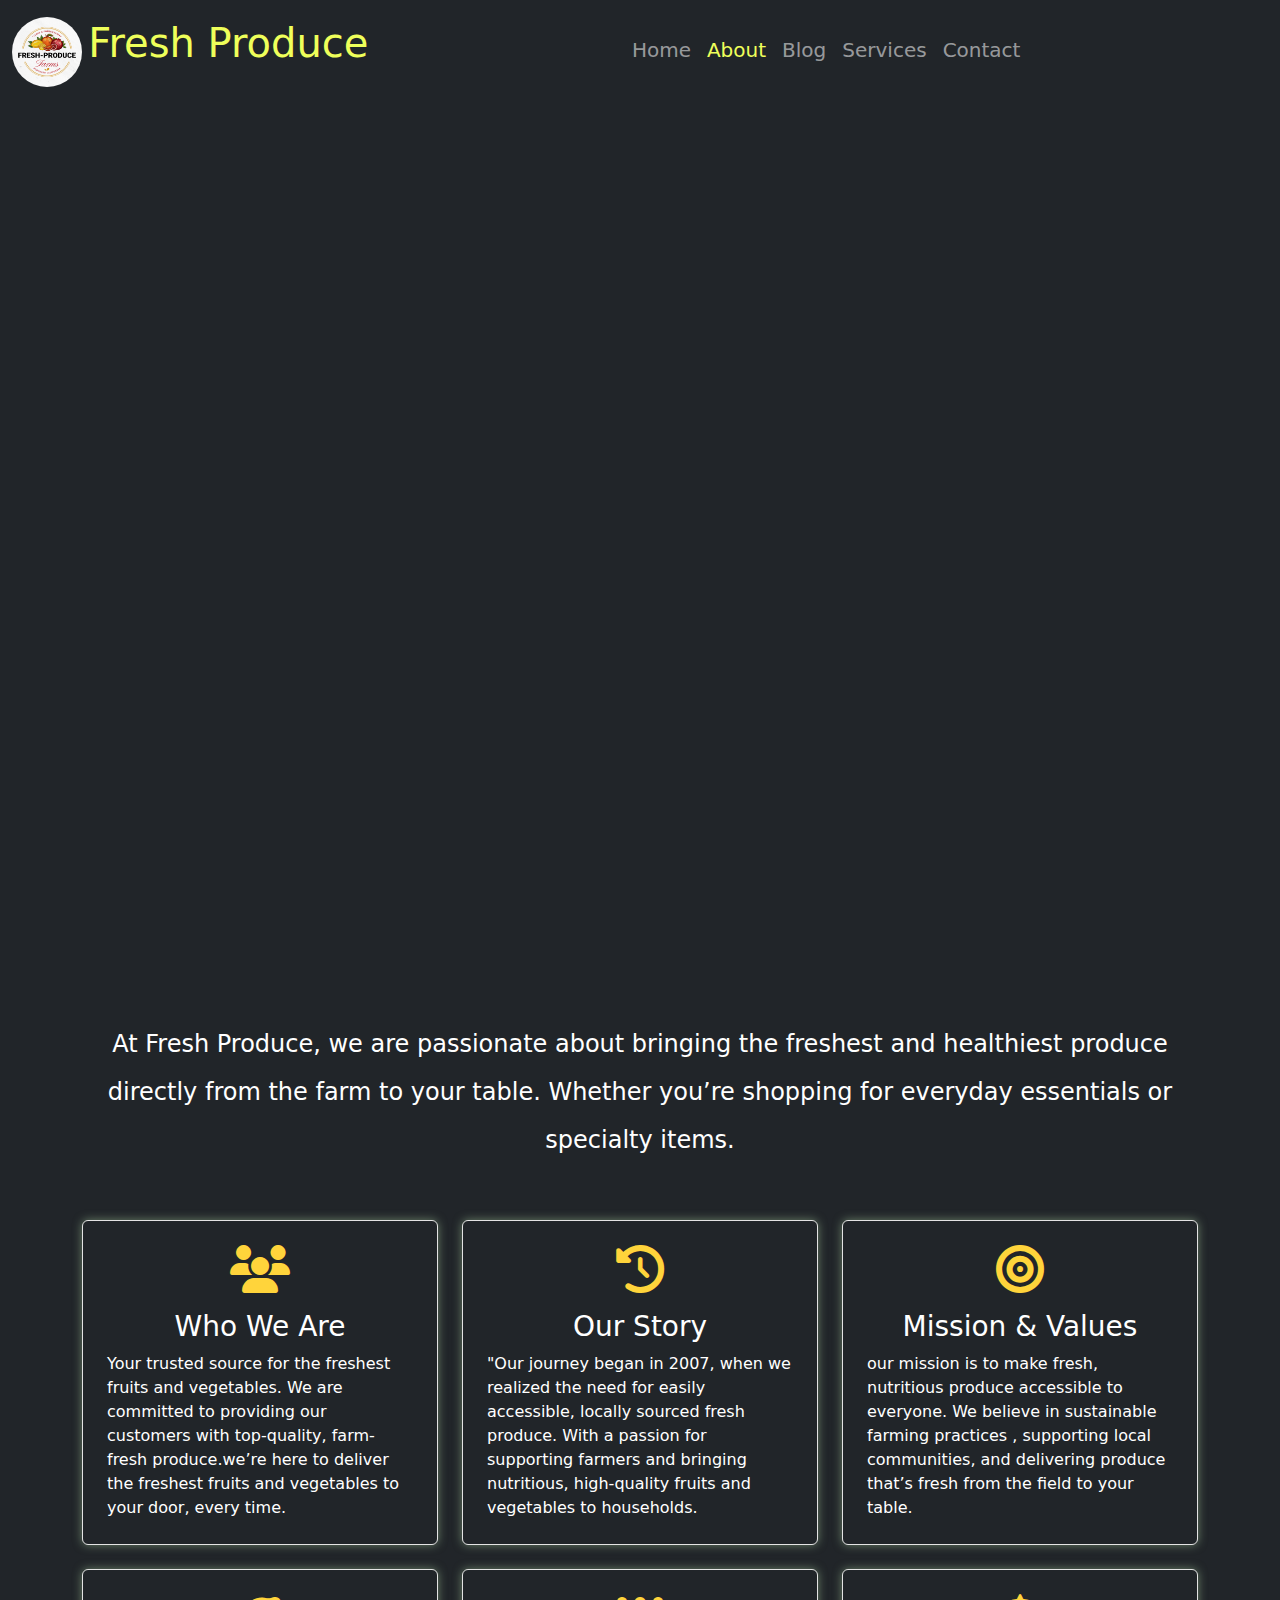
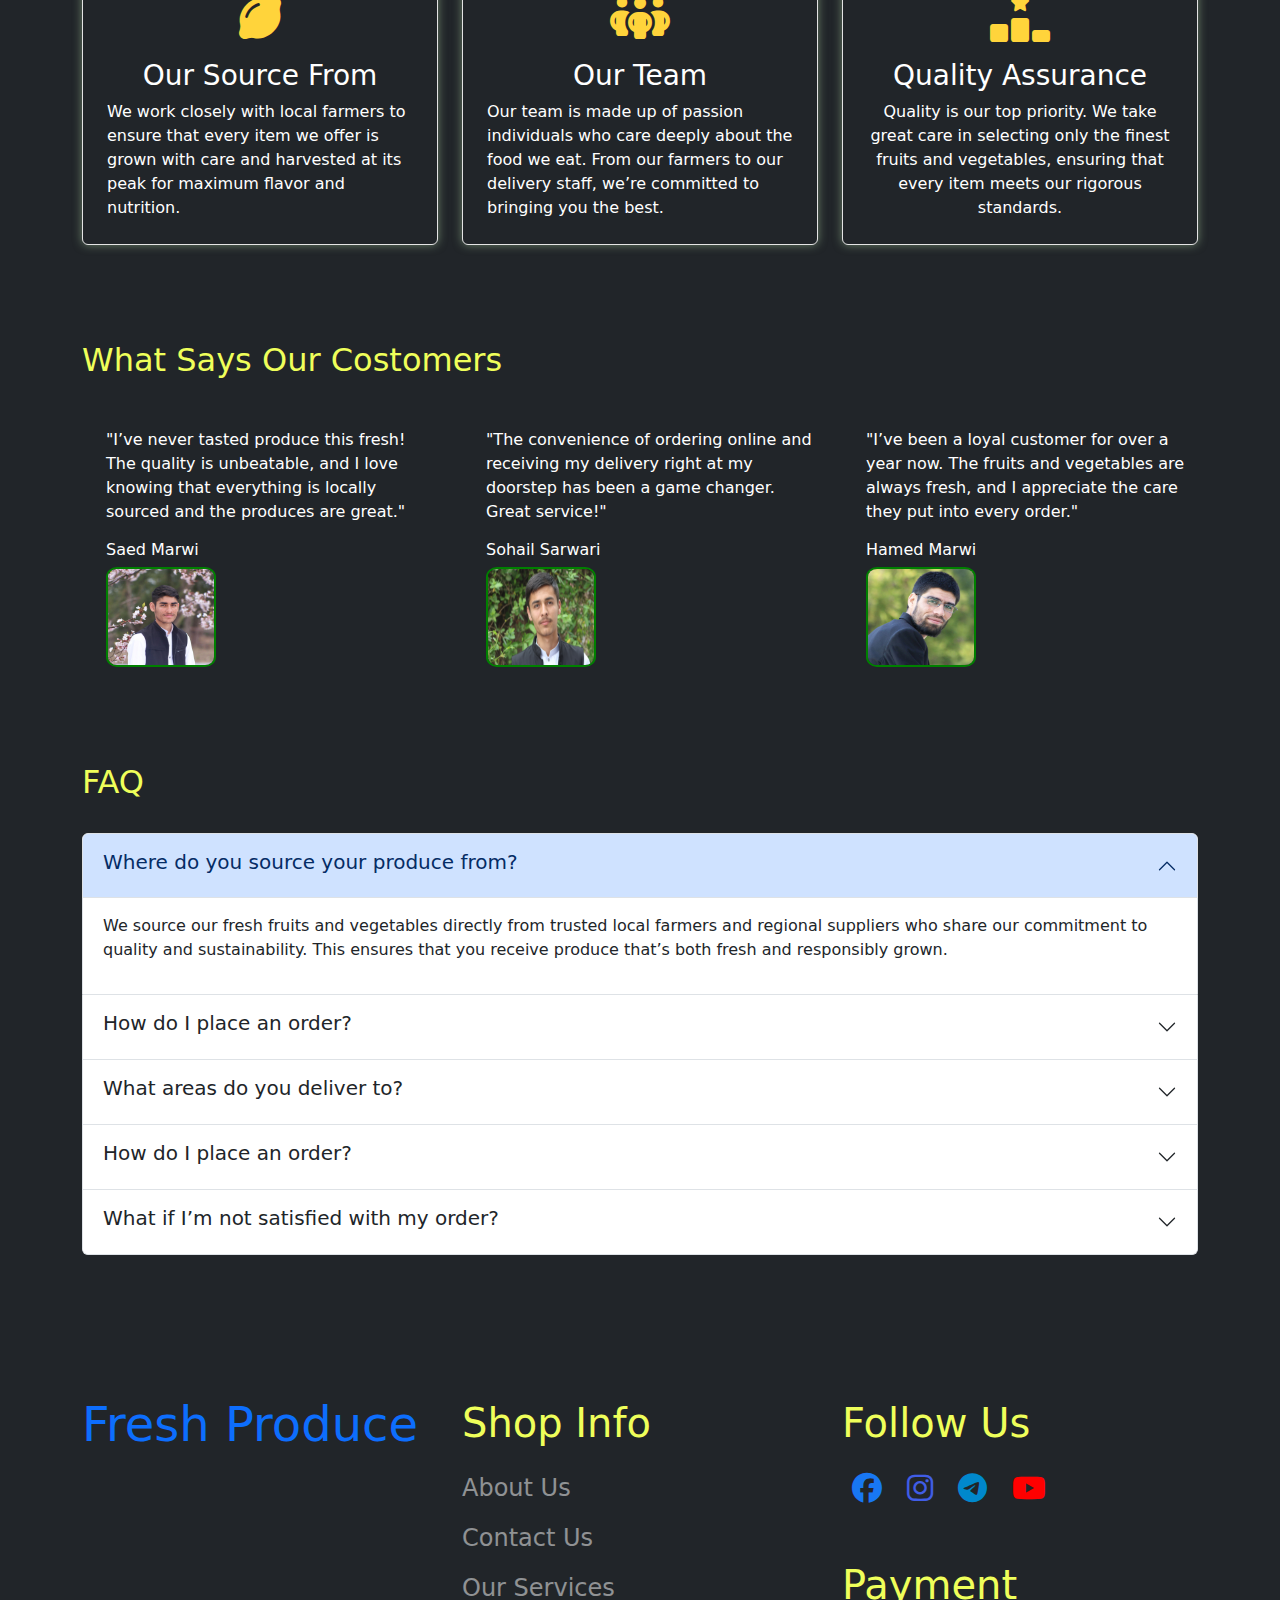
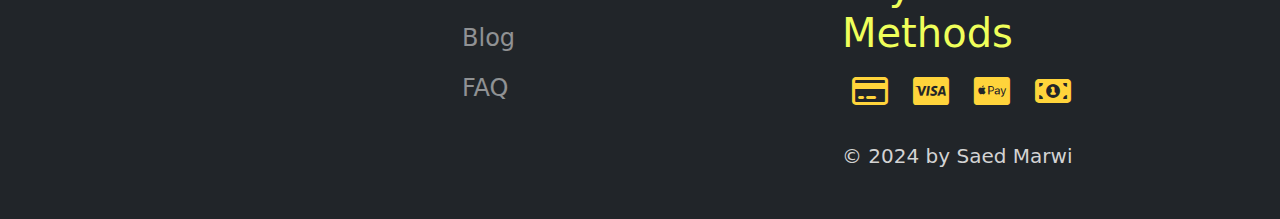
==== about us.html @ 7352d6dd "Added Files" ====
<!DOCTYPE html>
<html lang="en">
<head>
    <meta charset="UTF-8">
    <meta name="viewport" content="width=device-width, initial-scale=1.0">
    <title>About us </title>
    <link rel="icon" type="image/x-icon" href= "./Pictures/fresh (1).png">
    <link rel="stylesheet" href="./CSS/index.css">
    <!--font awesome link-->
    <link rel="stylesheet" href="https://cdnjs.cloudflare.com/ajax/libs/font-awesome/6.5.1/css/all.min.css" />

    <!-- Bootstrap CSS link  -->
    <link href="https://cdn.jsdelivr.net/npm/bootstrap@5.3.3/dist/css/bootstrap.min.css" 
      rel="stylesheet" integrity="sha384-QWTKZyjpPEjISv5WaRU9OFeRpok6YctnYmDr5pNlyT2bRjXh0JMhjY6hW+ALEwIH"  crossorigin="anonymous"  />
       <!-- Bootstrap JS link -->
    <script src="https://cdn.jsdelivr.net/npm/bootstrap@5.3.3/dist/js/bootstrap.bundle.min.js"
      integrity="sha384-YvpcrYf0tY3lHB60NNkmXc5s9fDVZLESaAA55NDzOxhy9GkcIdslK1eN7N6jIeHz" crossorigin="anonymous" > </script>
</head>
<body>
    <nav class="navbar navbar-expand-lg navbar-dark bg-dark fixed-top">
        <div class="container-fluid">
          <a class="navbar-brand  " href="file:///D:/Prpgraming%20and%20Coding/Web/Projects/Fresh%20Produce/index.html#">
            <img src="./Pictures/Logo.jpg" alt="Logo" width="70px"   class="d-inline-block  rounded-pill">
            <span class="navbar-text favoritecolor fs-1 ">Fresh Produce</span>
          </a>
          <button   class="navbar-toggler   "  type="button" data-bs-toggle="collapse" data-bs-target="#navbarNav" aria-controls="navbarNav" aria-expanded="false" aria-label="Toggle navigation" >
        <span class="navbar-toggler-icon  "></span>
      </button>
      <div class="collapse navbar-collapse  " id="navbarNav">
        <ul class="navbar-nav   ">
          <li class="nav-item navhover  fs-5  ">
            <a class="nav-link  "  href="file:///D:/Prpgraming%20and%20Coding/Web/Projects/Fresh%20Produce/index.html#">Home</a>
          </li>
          <li class="nav-item navhover active fs-5">
            <a class="nav-link"  aria-current="page" href="D:\Prpgraming and Coding\Web\Projects\Fresh Produce\about us.html">About</a>
          </li>
          <li class="nav-item navhover fs-5">
            <a class="nav-link  "  href="D:\Prpgraming and Coding\Web\Projects\Fresh Produce\blog.html">Blog</a>
          </li>
          <li class="nav-item navhover fs-5">
            <a class="nav-link" href="file:///D:/Prpgraming%20and%20Coding/Web/Projects/Fresh%20Produce/services.html">Services</a>
          </li>
          <li class="nav-item navhover fs-5">
            <a class="nav-link" href="file:///D:/Prpgraming%20and%20Coding/Web/Projects/Fresh%20Produce/index.html#contactPage">Contact</a>
          </li>
        </ul>
      </div>
    </div>
  </nav>

    <!-- About us section start -->
  <div class="container-fluid aboutpage-image bg-dark py-5 mt-5  ">
    </div>

    <div class="container-fluid  bg-dark py-5  ">
        <div class="container bg-dark">
            <div class="row  ">
                <div class=" col-md-12 mt-4 w-100 text-center " >
                  <p  class="  text-white fs-4 lh-lg" >At Fresh Produce, we are passionate about 
                      bringing the freshest and healthiest produce directly from the farm to your table. Whether you’re shopping for everyday essentials or specialty items.
                  </p> 
                  </div>
                </div>
        
        <div class="row g-4 mt-3">
            <div class="col-md-4" >
              <div style="border: 1px solid #E4E4E4; box-shadow: 0 0 10px  rgba(180, 220, 167 , 0.5);" class=" text-center rounded bg-dark  p-4">
                  <i class="fa-solid fa-users fa-3x" style="color: #FFD43B; "></i>
                <div class=" text-center text-white ">
                    <h5 class=" fs-3 mt-3" >Who We Are</h5>
                    <p class="mb-0 text-start ">Your trusted source for the freshest fruits and vegetables. We are committed to providing
                        our customers with top-quality, farm-fresh produce.we’re here to deliver the freshest fruits and vegetables to your door, every time.</p>
                </div>
            </div>
        </div>
    
        <div class="col-md-4" >
          <div style="border: 1px solid #E4E4E4; box-shadow: 0 0 10px  rgba(180, 220, 167 , 0.5);" class=" text-center rounded bg-dark  p-4">
                <i class="fa-solid fa-clock-rotate-left fa-3x" style="color: #FFD43B; "></i>
            <div class=" text-center text-white ">
                <h5 class=" fs-3 mt-3" >Our Story</h5>
                <p class="mb-0 text-start ">"Our journey began in 2007, when we realized the need for easily accessible, locally sourced fresh produce.
                     With a passion for supporting farmers and bringing nutritious, high-quality fruits and vegetables to households.
                </p>
            </div>
        </div>
    </div>

          <div class="col-md-4" >
            <div style="border: 1px solid #E4E4E4; box-shadow: 0 0 10px  rgba(180, 220, 167 , 0.5);" class=" text-center rounded bg-dark  p-4">
               <i class="fa-solid fa-bullseye fa-3x" style="color: #FFD43B; "></i>
            <div class=" text-center text-white ">
              <h5 class=" fs-3 mt-3" >Mission & Values</h5>
                <p class="mb-0 text-start">our mission is to make fresh, nutritious produce accessible to everyone. We believe in sustainable farming practices
                , supporting local communities, and delivering produce that’s fresh from the field to your table.</p>
            </div>
          </div>
        </div>

          <div class="col-md-4" >
             <div style="border: 1px solid #E4E4E4; box-shadow: 0 0 10px  rgba(180, 220, 167 , 0.5);" class=" text-center rounded bg-dark  p-4">
              <i class="fa-solid fa-lemon fa-3x" style="color: #FFD43B; "></i>
           <div class=" text-center text-white ">
              <h5 class=" fs-3 mt-3" >Our Source From</h5>
              <p class="mb-0 text-start">We work closely with local farmers to ensure that every item we offer is grown with care and harvested at its peak for maximum flavor and nutrition.</p>
          </div>
         </div>
     </div>

        <div class="col-md-4" >
         <div style="border: 1px solid #E4E4E4; box-shadow: 0 0 10px  rgba(180, 220, 167 , 0.5);" class=" text-center rounded bg-dark  p-4">
          <i class="fa-solid fa-people-group fa-3x" style="color: #FFD43B; "></i>
          <div class=" text-center text-white ">
          <h5 class=" fs-3 mt-3" >Our Team</h5>
          <p class="mb-0 text-start">Our team is made up of passion individuals who care deeply about the food we eat. From our farmers to our delivery staff, we’re committed to bringing you the best.</p>
       </div>
      </div>
    </div>
            <div class="col-md-4 "  >
              <div style="border: 1px solid #E4E4E4; box-shadow: 0 0 10px  rgba(180, 220, 167 , 0.5);" class=" text-center rounded bg-dark  p-4">
                <i class="fa-solid fa-ranking-star fa-3x" style="color: #FFD43B; "></i>
              <div class=" text-center text-white ">
                <h5 class=" fs-3 mt-3" >Quality Assurance</h5>
                <p class="mb-0 ">Quality is our top priority. We take great care in selecting only the finest fruits and vegetables, ensuring that every item meets our rigorous standards.</p>
          </div>
         </div>
      </div>

    </div>
  </div>
</div>

    <!-- Customer section start -->
    <div class="container-fluid bg-dark  py-5 "  >
        <div class="container bg-dark">
            <div class="row  ">
                <div class="col-12">
                    <h2 class="favoritecolor" >What Says Our Costomers</h2>
                </div>
                <div class="col-md-4 mt-4  costomer-detail">
                    <p class="text-white mt-3 ms-4">"I’ve never tasted produce this fresh! The quality is unbeatable,
                      and I love knowing that everything is locally sourced and the produces are great."</p>
                    <h6 class="text-white ms-4" >Saed Marwi</h6>
                    <img src="./Pictures/saed.jpg" class="ms-4 "
                      style="height: 100px; width: 110px; border-radius: 10%; border: 2px solid green;" alt="">
                </div>
                <div class="col-md-4 mt-4  costomer-detail">
                  <p class="text-white mt-3 ms-4">"The convenience of ordering online and receiving my delivery right
                   at my doorstep has been a game changer. Great service!"</p>
                  <h6 class="text-white ms-4" >Sohail Sarwari</h6>
                  <img src="./Pictures/sohail.JPG" class="ms-4"
                    style="height: 100px; width: 110px; border-radius: 10%; border: 2px solid green;" alt="">
                </div>
                <div class="col-md-4 mt-4  costomer-detail">
                    <p class="text-white mt-3 ms-4">"I’ve been a loyal customer for over a year now. The fruits and vegetables are always fresh, and I appreciate the care they put into every order."</p>
                    <h6 class="text-white ms-4" >Hamed Marwi</h6>
                    <img src="./Pictures/hamed.jpg" class="ms-4"
                     style="height: 100px; width: 110px; border-radius: 10%; border: 2px solid green;" alt="">
                </div>
            </div>
        </div>
    </div>

        <!-- FAQ section start -->
    <div class="container-fluid bg-dark  py-5 "  >
        <div class="container bg-dark">
            <div class="row  ">
                <div class="col-12">
                    <h2 class="favoritecolor" id="FAQ-section" >FAQ</h2>
                </div>
            </div>
            <div class="accordion mt-4 " id="accordionExample">
                <div class="accordion-item ">
                  <h2 class="accordion-header">
                    <button class="accordion-button" type="button" data-bs-toggle="collapse" data-bs-target="#collapseOne" aria-expanded="true" aria-controls="collapseOne">
                        <h5>Where do you source your produce from?</h5>
                    </button>
                  </h2>
                  <div id="collapseOne" class="accordion-collapse collapse show" data-bs-parent="#accordionExample">
                    <div class="accordion-body">
                      <p>We source our fresh fruits and vegetables directly from trusted local farmers and regional suppliers who share our commitment to quality and sustainability. This ensures that you receive produce that’s both fresh and responsibly grown.</p>
                    </div>
                  </div>
                </div>
                <div class="accordion-item">
                  <h2 class="accordion-header">
                    <button class="accordion-button collapsed" type="button" data-bs-toggle="collapse" data-bs-target="#collapseTwo" aria-expanded="false" aria-controls="collapseTwo">
                       <h5>How do I place an order?</h5> 
                    </button>
                  </h2>
                  <div id="collapseTwo" class="accordion-collapse collapse" data-bs-parent="#accordionExample">
                    <div class="accordion-body">
                      <p>Simply browse our online store, select the products you want, and add them to your cart. When you’re ready to check out, follow the prompts to complete your purchase. It’s quick and easy!</p>
                    </div>
                  </div>
                </div>
               
                <div class="accordion-item ">
                  <h2 class="accordion-header ">
                    <button class="accordion-button collapsed  " type="button" data-bs-toggle="collapse" data-bs-target="#collapseThree" aria-expanded="false" aria-controls="collapseThree">
                      <h5>What areas do you deliver to?</h5>
                    </button>
                  </h2>
                  <div id="collapseThree" class="accordion-collapse collapse" data-bs-parent="#accordionExample">
                    <div class="accordion-body ">
                      <p>We currently deliver to Herat City. If you’re unsure whether we deliver to your location, please check our delivery map or contact our customer service team for more details.</p>
                    </div>
                  </div>
                </div>
                <div class="accordion-item">
                    <h2 class="accordion-header">
                      <button class="accordion-button collapsed" type="button" data-bs-toggle="collapse" data-bs-target="#collapseFour" aria-expanded="false" aria-controls="collapseFour">
                         <h5>How do I place an order?</h5> 
                      </button>
                    </h2>
                    <div id="collapseFour" class="accordion-collapse collapse" data-bs-parent="#accordionExample">
                      <div class="accordion-body">
                        <p>Simply browse our online store, select the products you want, and add them to your cart. When you’re ready to check out, follow the prompts to complete your purchase. It’s quick and easy!</p>
                      </div>
                    </div>
                  </div>

                  <div class="accordion-item">
                    <h2 class="accordion-header">
                      <button class="accordion-button collapsed" type="button" data-bs-toggle="collapse" data-bs-target="#collapseFive" aria-expanded="false" aria-controls="collapseFive">
                         <h5>What if I’m not satisfied with my order?</h5> 
                      </button>
                    </h2>
                    <div id="collapseFive" class="accordion-collapse collapse" data-bs-parent="#accordionExample">
                      <div class="accordion-body">
                        <p>Customer satisfaction is our priority. If you receive produce that doesn’t meet your expectations, please contact us within 24 hours, and we’ll arrange a replacement or refund.</p>
                      </div>
                    </div>
                  </div>
              </div>
        </div>
    </div>

        <!-- Footer section start -->
    <div class="container-fluid  bg-dark  pt-5 ">
        <div class="container py-5 ">
        <div class="row g-4 ">
          <div class=" footer-item col-sm-12 col-md-4" >
            <a class=" head display-5 color-imfo" style="text-decoration: none;" href="file:///D:/Prpgraming%20and%20Coding/Web/Projects/Fresh%20Produce/index.html">
              Fresh Produce</a>
          </div>
          <div class=" footer-item col-sm-12 col-md-4" >
            <h3  class=" favoritecolor mb-3 display-6 " >Shop Info</h3>
            <a  class="btn-link fs-4 " href="file:///D:/Prpgraming%20and%20Coding/Web/Projects/Fresh%20Produce/about%20us.html">About Us</a>
            <a class="btn-link fs-4 " href="file:///D:/Prpgraming%20and%20Coding/Web/Projects/Fresh%20Produce/index.html#contactPage">Contact Us</a>
            <a class="btn-link fs-4 " href="file:///D:/Prpgraming%20and%20Coding/Web/Projects/Fresh%20Produce/services.html">Our Services</a>
            <a class="btn-link fs-4" href="D:\Prpgraming and Coding\Web\Projects\Fresh Produce\blog.html">Blog</a>
            <a class="btn-link fs-4" href="file:///D:/Prpgraming%20and%20Coding/Web/Projects/Fresh%20Produce/about%20us.html#FAQ-section">FAQ</a>
        </div>
        <div class=" col-sm-12 col-md-4" >
          <h3 class=" favoritecolor mb-3 display-6 " >Follow Us</h3>
          <a class="follow" style="font-size: 25px;" href=""> <i class="fa-brands fa-facebook" style="color: 	#1877F2;"></i></a>
          <a class="follow" style="font-size: 25px;" href=""> <i class="fa-brands fa-instagram " style="color: #405DE6;"></i></a>
          <a  class="follow"style="font-size: 25px;" href=""> <i class="fa-brands fa-telegram" style="color: #0088cc	;"></i></a>
          <a class="follow"style="font-size: 25px;" href=""> <i class="fa-brands fa-youtube "    style="color: #FF0000 ;"></i></a>
    
    
            <h3 class="mt-5 favoritecolor display-6 " >Payment Methods</h3>
            <i class="fa-regular fa-credit-card payment-icon fa-2x friutbutton " ></i>
            <i class="fa-brands fa-cc-visa fa-2x payment-icon  friutbutton " ></i>
            <i class="fa-brands fa-cc-apple-pay payment-icon fa-2x  friutbutton " ></i>
            <i class="fa-solid fa-money-bill-1 payment-icon fa-2x friutbutton " ></i>
           <div class="copyright mt-4 ">
            &copy; 2024 by Saed Marwi
           </div> 
          
        </div>
      </div>
        </div>
      </div>
      
  
</body>
</html>
---- CSS/index.css ----
*{
    box-sizing: border-box;
}
 body{
    background-color: #212529; 
}

        /* Navbar Styling start */
 .favoritecolor{
    color: rgb(239, 255, 90) !important; 
}
 .navbar-nav {
    margin: 0 auto;
    font-size: 18px;
}
 .navbar-brand a{
    font-size: 20px;
}
 .navhover a:hover{
    color: #EFFF5A;
}
 .navhover.active .nav-link {
    color: #EFFF5A;
}

    /* Main Content styling start */
 .productshead{
    font-weight: bold;
    color: #cad65e;
}
 .Categerous a{
    text-decoration: none;
    color: rgb(255, 255, 255);
    font-size: 20px;
    line-height: 65px;
}
 .Categerous li :hover{
    color: rgb(239, 255, 90) ;
}
 .Categerous li {
    color: white;
    list-style-type: none;
    font-size: 30px;
}
 .mainimage{
    width: 90%;
} 

    /* Fresh fruit and vegetables styling start */
.friutbutton{
    color: #FFD43B;
}
 .feature-item-text{
    text-align: center;
    color: wheat;
    margin-top: 10px;
}
 .feature-item-text a{
    text-decoration: none;
    color: wheat;
    font-size:20px;
}
 .owl-nav{
     color: #fff;
     font-size: 30px;
 }
 .shop {
    position: absolute;
    top: 0;
    right: 0;
}

    /* Services styling start */
.img-box{
    position: relative;
}
.detail-box{
    position: absolute;
    bottom: 5px;
    left: 180px;
    display: flex;
    flex-direction: column;
}
.detail-box h3:hover{
    font-size: 40px;
}
.img-box img{
    border-radius: 5%;
}

    /* Best Seller styling start */
.fav-border{
   border: 1px solid rgb(239, 255, 0) !important;
}
.transform{
    overflow: hidden;
    border-radius: 45%;
}
.transform img{
    transition: 0.5s; 
}
.transform img:hover {
    transform: scale(1.2);
    transition: 0.5s;
}
.text{
    color: rgb(239, 255, 0) !important; ;
}
 a.hoverness:hover {
    background-color: #FFB524;
    color: white !important;
}
a.hoverness i:hover{
    color: white !important;
}

    /* Blog section styling start */
.blog .blog-item {
    transition: 0.5s;
}
.blog .blog-item:hover {
    box-shadow: 0 0 55px rgba(0, 0, 0, 0.8);
}
.blog .blog-item .blog-img {
    overflow: hidden;
    transition: 0.5s;
    border-radius: 10px 10px 0 0;
}
.blog .blog-item .blog-img img {
    transition: 0.5s;
}
.blog .blog-item .blog-img img:hover {
    transform: scale(1.2);
}

    /* Contact section styling start */
.contact{
    background-image: url('../Pictures/contact.jpg');
    width: 100%;
    height: auto;
    background-size: cover;
}
.footer-item a{
    display: block;
    line-height: 50px;
}
.footer-item .btn-link{
    color: rgba(255, 255, 255, 0.5);
    transition: 0.5s;
    text-decoration: none;
}
.footer-item a.btn-link {
    font-size: 20px;
}
.footer-item a:hover{
    color: #cad65e;
    transition: 0.3s;
}
.follow i {
    padding: 10px;
    font-size: 30px;
}
.payment-icon{
    padding: 10px;
}
.copyright{
    color: lightgray;
    font-size: 20px;
}


/* Service page styling start */
.service .service-item {
    transition: 0.3s;
}
.service .service-item:hover {
    box-shadow: 0 0 55px rgba(0, 0, 0, 0.4);
    border: 2px solid #F5F7F8;
}
.service .service-item .service-img {
    overflow: hidden;
    transition: 0.3s;
    border-radius: 10px 10px 0 0;
}
.service .service-item .service-img img {
    transition: 0.3s;
}
.service .service-item .service-img img:hover {
    transform: scale(1.2);
}
.text-justify {
    text-align: justify;
  }

    /* Blog page styling start */
.blogpage-img{
    background-image: url('../Pictures/blog-page.jpg');
    height: 130vh;
    background-size: cover;
    background-position: center;
    background-repeat: no-repeat;
   
}
@media (max-width: 768px) {
    .blogpage-img {
      background-size: contain; /* You can adjust this for smaller screens */
      height: 90vh;
    }
  }

.blog-items:hover {
    box-shadow: 0 0 55px rgba(0, 0, 0, 0.2);
    border: 1px solid #212529;
    transition: all 0.3s;
}
        /* about page styling strat */
.costomer-detail:hover{
   background-color:  #232A33;
    border-radius: 5px;
    box-shadow: 0 0 55px rgba(0, 0, 0, 0.5);
   
    transition: all 0.3s;
}
.aboutpage-image{
    background-image: url('../Pictures/Aboutus.jpg');
    height: 100vh;
    background-size: cover;
    background-position: center;
  
    background-repeat: no-repeat;
   
}
@media (max-width: 768px) {
    .aboutpage-image {
      background-size: contain; /* You can adjust this for smaller screens */
      
      
    }
  }
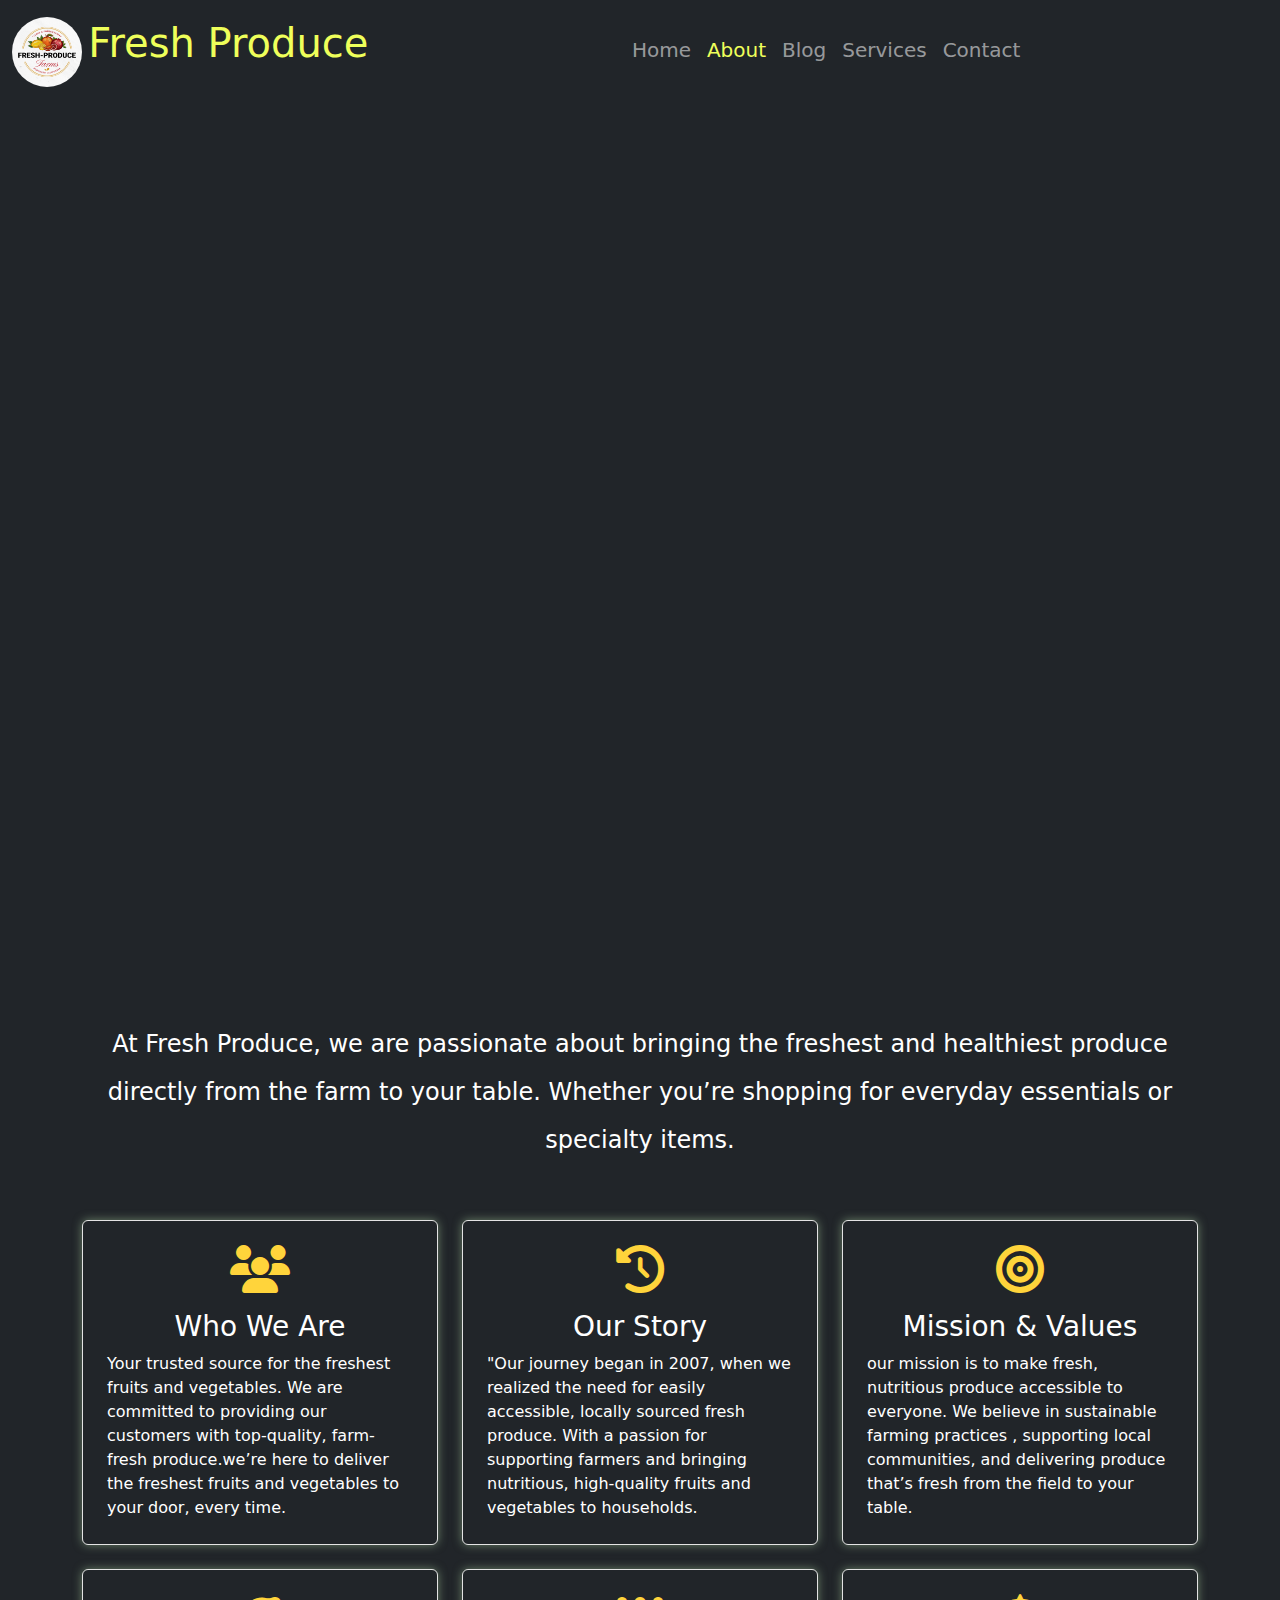
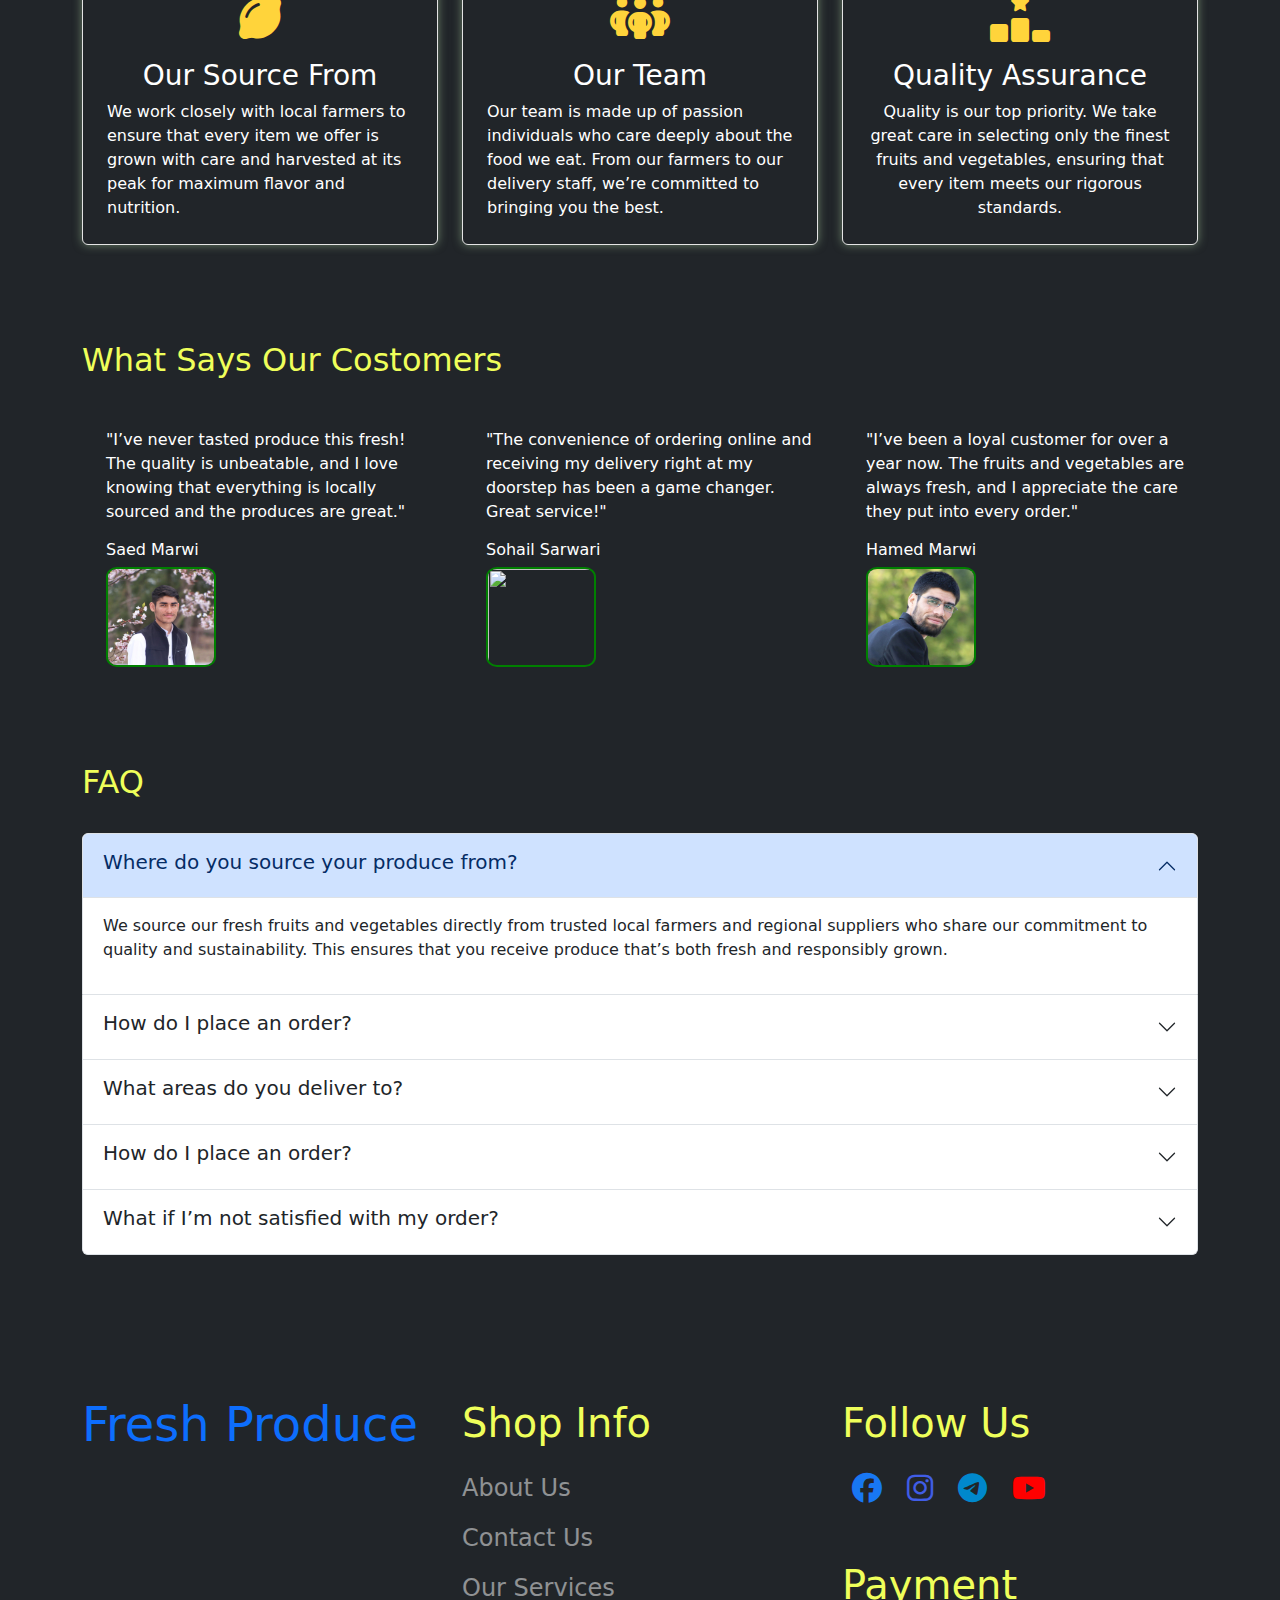
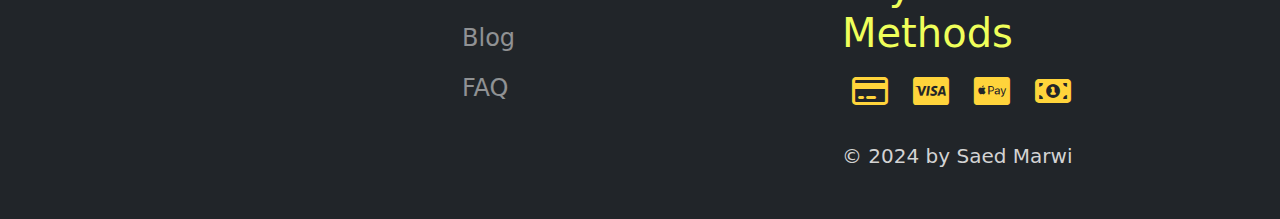
==== commit fece720c: "Update about us.html" ====
--- a/about us.html
+++ b/about us.html
@@ -148,7 +148,7 @@
                   <p class="text-white mt-3 ms-4">"The convenience of ordering online and receiving my delivery right
                    at my doorstep has been a game changer. Great service!"</p>
                   <h6 class="text-white ms-4" >Sohail Sarwari</h6>
-                  <img src="./Pictures/sohail.JPG" class="ms-4"
+                  <img src="./Pictures/sohail.jpg" class="ms-4"
                     style="height: 100px; width: 110px; border-radius: 10%; border: 2px solid green;" alt="">
                 </div>
                 <div class="col-md-4 mt-4  costomer-detail">
